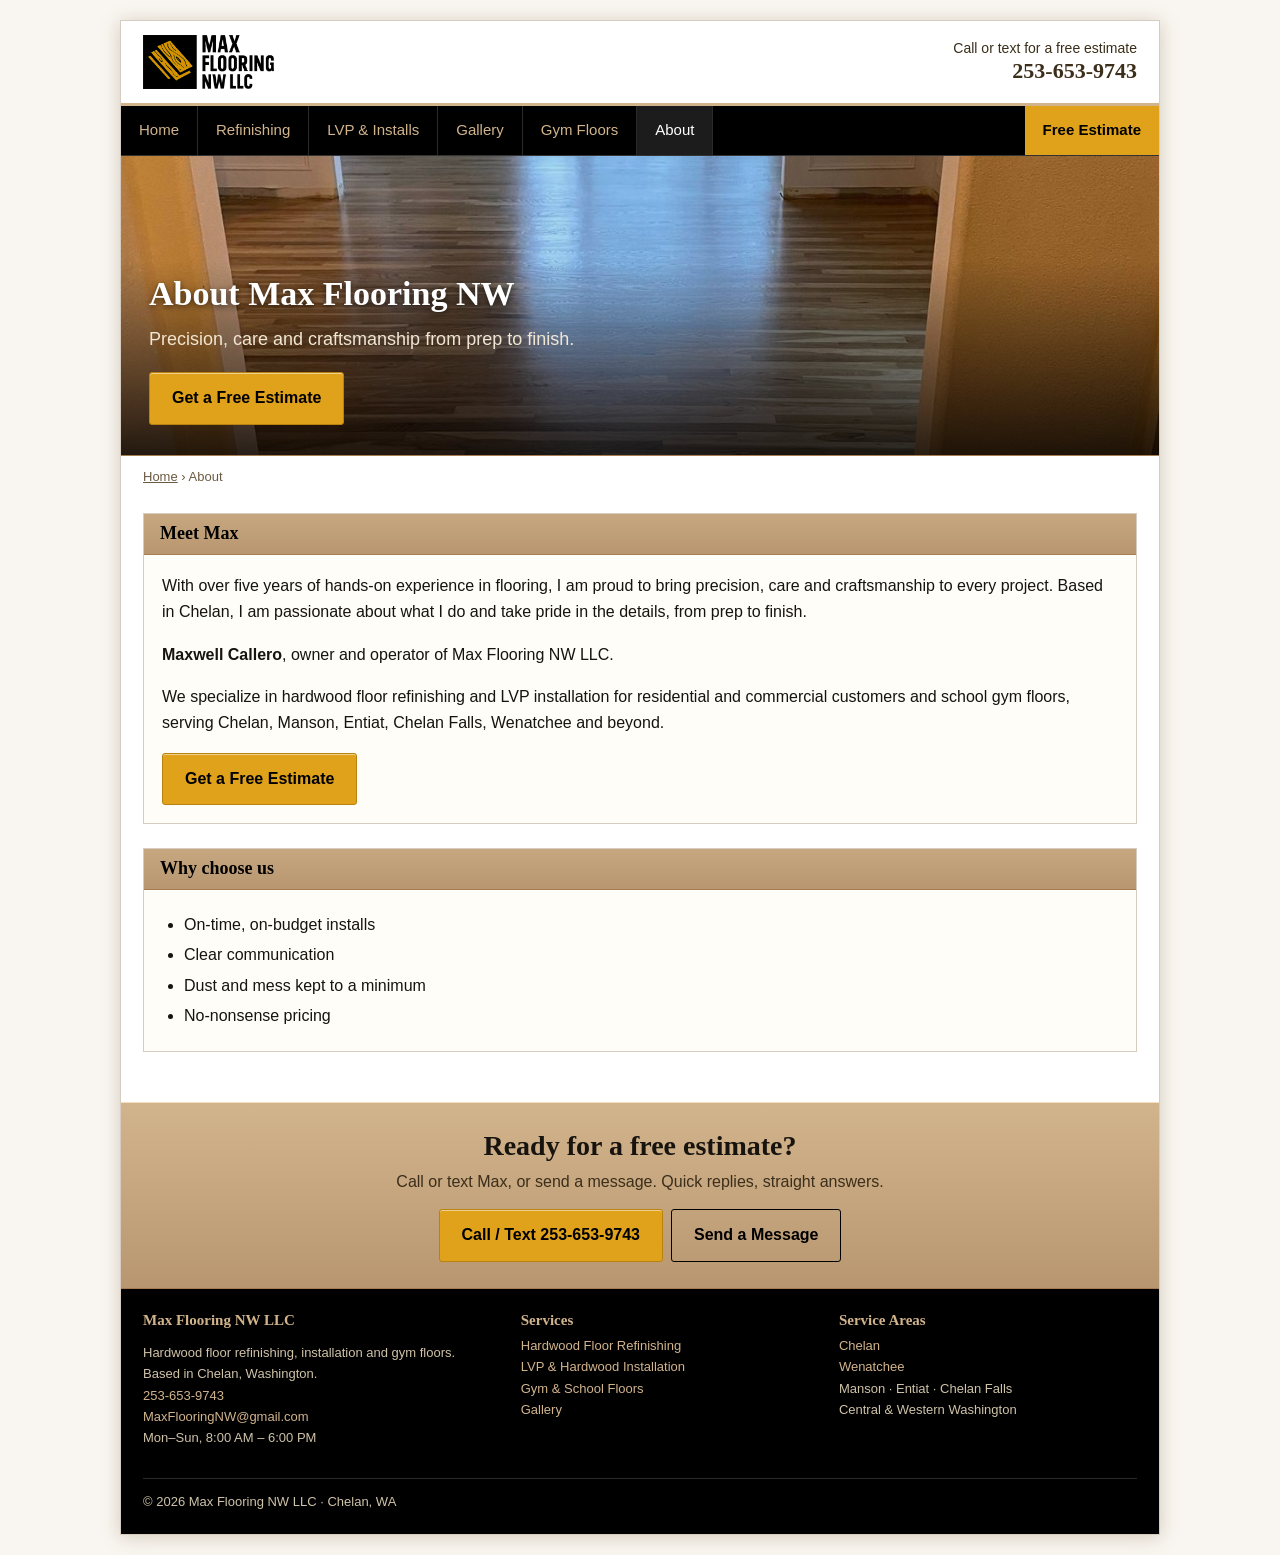
==== about/index.html @ db78c049 "Make residential work more prominent than gyms - Home: move gym feature block below Services and Rec" ====
<!DOCTYPE html>
<html lang="en">
<head>
<meta charset="UTF-8">
<meta name="viewport" content="width=device-width, initial-scale=1">
<title>About Max Flooring NW | Chelan, WA Flooring Contractor</title>
<meta name="description" content="Max Flooring NW LLC is a Chelan, WA flooring contractor specializing in hardwood floor refinishing, LVP installation and gym floors.">
<link rel="canonical" href="https://maxflooringnw.com/about/">

<link rel="icon" href="/favicon.png" type="image/png">
<link rel="apple-touch-icon" href="/apple-touch-icon.png">
<meta property="og:type" content="website">
<meta property="og:site_name" content="Max Flooring NW LLC">
<meta property="og:title" content="About Max Flooring NW | Chelan, WA Flooring Contractor">
<meta property="og:description" content="Max Flooring NW LLC is a Chelan, WA flooring contractor specializing in hardwood floor refinishing, LVP installation and gym floors.">
<meta property="og:url" content="https://maxflooringnw.com/about/">
<meta property="og:image" content="https://maxflooringnw.com/img/og-image.jpg">
<meta name="twitter:card" content="summary_large_image">
<meta name="theme-color" content="#000000">
<link rel="stylesheet" href="/styles.css">

</head>
<body>
<div class="wrap">
<div class="top"><a href="/"><img src="/img/logo.png" width="131" height="54" alt="Max Flooring NW LLC logo"></a>
<div class="call">Call or text for a free estimate<strong><a href="tel:+12536539743">253-653-9743</a></strong></div></div>
<nav class="nav" aria-label="Main"><ul><li><a href="/">Home</a></li><li><a href="/hardwood-floor-refinishing/">Refinishing</a></li><li><a href="/lvp-flooring-installation/">LVP & Installs</a></li><li><a href="/gallery/">Gallery</a></li><li><a href="/gym-floor-refinishing/">Gym Floors</a></li><li><a class=on href="/about/">About</a></li><li class="cta"><a class="cta" href="/contact/">Free Estimate</a></li></ul></nav>
<header class="hero sm" style="background-image:url(/img/oak-dining-natural-1600.jpg);background-position:center 50%"><div class="in"><h1>About Max Flooring NW</h1><p>Precision, care and craftsmanship from prep to finish.</p><a class="btn" href="/contact/">Get a Free Estimate</a></div></header>
<div class="crumbs"><a href="/">Home</a> &rsaquo; About</div>
<main>
<div class="content">
<section class="box"><div class="box-hd"><h2>Meet Max</h2></div><div class="box-bd prose"><p>With over five years of hands-on experience in flooring, I am proud to bring precision, care and craftsmanship to every project. Based in Chelan, I am passionate about what I do and take pride in the details, from prep to finish.</p>
<p><strong>Maxwell Callero</strong>, owner and operator of Max Flooring NW LLC.</p>
<p>We specialize in hardwood floor refinishing and LVP installation for residential and commercial customers and school gym floors, serving Chelan, Manson, Entiat, Chelan Falls, Wenatchee and beyond.</p>
<p><a class="btn" href="/contact/">Get a Free Estimate</a></p></div></section>
<section class="box"><div class="box-hd"><h2>Why choose us</h2></div><div class="box-bd prose"><ul><li>On-time, on-budget installs</li><li>Clear communication</li><li>Dust and mess kept to a minimum</li><li>No-nonsense pricing</li></ul></div></section>
</div>
</main>
<div class="cta-band"><h2>Ready for a free estimate?</h2>
<p>Call or text Max, or send a message. Quick replies, straight answers.</p>
<a class="btn" href="tel:+12536539743">Call / Text 253-653-9743</a><a class="btn dark" href="/contact/">Send a Message</a></div>
<div class="footer"><div class="fg">
<div><h3>Max Flooring NW LLC</h3><p>Hardwood floor refinishing, installation and gym floors.<br>Based in Chelan, Washington.<br>
<a href="tel:+12536539743">253-653-9743</a><br><a href="mailto:MaxFlooringNW@gmail.com">MaxFlooringNW@gmail.com</a><br>Mon&ndash;Sun, 8:00 AM &ndash; 6:00 PM</p></div>
<div><h3>Services</h3><ul><li><a href="/hardwood-floor-refinishing/">Hardwood Floor Refinishing</a></li>
<li><a href="/lvp-flooring-installation/">LVP &amp; Hardwood Installation</a></li><li><a href="/gym-floor-refinishing/">Gym &amp; School Floors</a></li>
<li><a href="/gallery/">Gallery</a></li></ul></div>
<div><h3>Service Areas</h3><ul><li><a href="/floor-refinishing-chelan/">Chelan</a></li><li><a href="/hardwood-floors-wenatchee/">Wenatchee</a></li>
<li>Manson &middot; Entiat &middot; Chelan Falls</li><li>Central &amp; Western Washington</li></ul></div></div>
<div class="copy">&copy; 2026 Max Flooring NW LLC &middot; Chelan, WA</div></div>
</div>
<div class="callbar"><a href="tel:+12536539743">Call</a><a href="sms:+12536539743">Text</a></div>
</body>
</html>
---- styles.css ----
/* Max Flooring NW LLC — locked style (Style A: classic, modernized) */
:root{--tan:#d2b48c;--tan-d:#b89770;--tan-dd:#a67c52;--cream:#f9f6f1;--ink:#17130e;--brown:#3b2e1a;--gold:#e0a21b;--line:#d6ccc2}
*{box-sizing:border-box}
html{scroll-behavior:smooth}
body{margin:0;background:var(--cream);color:var(--ink);font:16px/1.65 "Segoe UI",Arial,Helvetica,sans-serif}
a{color:var(--tan-dd)}
img{max-width:100%;height:auto}
h1,h2,h3{font-family:Georgia,"Times New Roman",serif;line-height:1.2;margin:0}
.wrap{max-width:1040px;margin:20px auto;background:#fff;border:1px solid var(--line);box-shadow:0 2px 18px rgba(120,90,50,.28)}

/* header */
.top{display:flex;justify-content:space-between;align-items:center;gap:16px;padding:14px 22px;background:#fff;border-bottom:3px solid var(--tan)}
.top img{height:54px;width:auto;display:block}
.top .call{text-align:right;font-size:14px;color:var(--brown);line-height:1.3}
.top .call strong{display:block;font-size:22px;font-family:Georgia,serif}
.top .call a{text-decoration:none;color:inherit}
.nav{background:#000;border-bottom:1px solid #333}
.nav ul{margin:0;padding:0;list-style:none;display:flex;flex-wrap:wrap}
.nav a{display:block;padding:12px 18px;color:var(--tan);text-decoration:none;font-size:15px;border-right:1px solid #2a2a2a}
.nav a:hover,.nav a.on{background:#1c1c1c;color:#fff}
.nav li.cta{margin-left:auto}
.nav a.cta{background:var(--gold);color:#000;font-weight:bold;border:0}
.nav a.cta:hover{background:#f1b52e;color:#000}

/* hero */
.hero{position:relative;min-height:420px;display:flex;align-items:flex-end;background-color:#2a1b0e;background-size:cover;background-position:center 62%;border-bottom:1px solid var(--tan-dd)}
.hero.sm{min-height:300px}
.hero:before{content:"";position:absolute;inset:0;background:linear-gradient(to top,rgba(0,0,0,.78),rgba(0,0,0,.05) 65%)}
.hero .in{position:relative;padding:28px 28px 30px;color:#fff;max-width:760px}
.hero h1{font-size:40px;text-shadow:0 2px 6px rgba(0,0,0,.6)}
.hero.sm h1{font-size:34px}
.hero p{margin:10px 0 18px;font-size:18px;color:#f1e6d3}
.btn{display:inline-block;padding:12px 22px;background:var(--gold);color:#000;font-weight:bold;text-decoration:none;border:1px solid #b9810d;border-radius:3px;box-shadow:inset 0 1px 0 rgba(255,255,255,.5);cursor:pointer;font-size:16px;font-family:inherit}
.btn:hover{background:#f1b52e}
.btn.ghost{background:transparent;color:#fff;border-color:#fff;box-shadow:none;margin-left:8px}
.btn.ghost:hover{background:rgba(255,255,255,.15)}
.btn.dark{background:transparent;color:#000;border-color:#000;box-shadow:none;margin-left:8px}
.btn.dark:hover{background:rgba(0,0,0,.08)}

/* trust strip */
.strip{display:flex;flex-wrap:wrap;background:linear-gradient(#d2b48c,#b89770);border-bottom:1px solid var(--tan-dd);color:#000;font-weight:bold;font-size:14px}
.strip div{flex:1 1 180px;padding:12px 16px;text-align:center;border-right:1px solid rgba(0,0,0,.15)}
.strip div:last-child{border-right:0}

.crumbs{font-size:13px;color:#6b5a43;padding:10px 22px 0}
.crumbs a{color:#6b5a43}
.content{padding:26px 22px}
.box{border:1px solid var(--line);background:#fffdf8;margin-bottom:24px}
.box-hd{background:linear-gradient(#c7a77f,#b89770);border-bottom:1px solid var(--tan-dd);padding:9px 16px;font-family:Georgia,serif;font-weight:bold;font-size:18px;color:#000}
.box-hd h2{font-size:18px}
.box-bd{padding:18px}
.box-bd>:first-child{margin-top:0}.box-bd>:last-child{margin-bottom:0}
.prose h3{font-size:19px;color:var(--brown);margin:20px 0 6px}
.prose ul,.prose ol{padding-left:22px}
.prose li{margin:4px 0}

.cols{display:grid;grid-template-columns:1fr 1fr;gap:20px}
.cards{display:grid;grid-template-columns:repeat(3,1fr);gap:16px}
.card{border:1px solid var(--line);background:#fff;display:flex;flex-direction:column;text-decoration:none;color:inherit}
.card .ph{aspect-ratio:4/3;border-bottom:3px solid var(--tan);overflow:hidden}
.card .ph img{width:100%;height:100%;object-fit:cover;display:block}
.card .tx{padding:14px}
.card h3{font-size:19px;margin-bottom:6px;color:var(--brown)}
.card p{margin:0;font-size:14.5px}
a.card:hover{border-color:var(--tan-dd);box-shadow:0 2px 8px rgba(0,0,0,.15)}

.gym{display:grid;grid-template-columns:1.1fr 1fr;border:1px solid #000;background:#000;color:#eadfca;margin-bottom:24px}
.gym .ph{min-height:300px;position:relative}
.gym .ph img{position:absolute;inset:0;width:100%;height:100%;object-fit:cover;object-position:center 70%}
.gym .ph span{position:absolute;left:8px;bottom:8px;background:rgba(0,0,0,.7);color:#e9d9b8;font-size:11px;padding:3px 7px}
.gym .tx{padding:24px}
.gym h2{color:#fff;font-size:28px;margin-bottom:8px}
.gym .tag{color:var(--gold);font-size:12px;letter-spacing:2px;text-transform:uppercase;font-weight:bold}
.gym ul{margin:12px 0 18px;padding-left:20px}

.gallery{display:grid;grid-template-columns:repeat(3,1fr);gap:10px}
.gallery figure{margin:0}
.gallery img{width:100%;aspect-ratio:1/1;object-fit:cover;display:block;border:1px solid var(--tan);box-shadow:0 2px 6px rgba(0,0,0,.15)}
.gallery figcaption{font-size:13px;color:#6b5a43;margin-top:4px}

.areas{display:flex;flex-wrap:wrap;gap:8px}
.areas a{padding:6px 12px;border:1px solid var(--tan);background:#fff;text-decoration:none;color:var(--brown);font-size:14px}
.areas a:hover{background:var(--tan)}

.steps{counter-reset:s;list-style:none;padding:0!important}
.steps li{counter-increment:s;position:relative;padding:4px 0 12px 46px;margin:0}
.steps li:before{content:counter(s);position:absolute;left:0;top:2px;width:32px;height:32px;border-radius:50%;background:var(--gold);color:#000;font-weight:bold;text-align:center;line-height:32px;font-family:Georgia,serif}
.steps strong{display:block}

details{border:1px solid var(--line);background:#fff;margin:8px 0}
summary{cursor:pointer;padding:11px 14px;font-weight:bold;color:var(--brown)}
details p{margin:0;padding:0 14px 14px}

.facts{width:100%;border-collapse:collapse;font-size:15px}
.facts th,.facts td{text-align:left;padding:8px 10px;border-bottom:1px solid var(--line);vertical-align:top}
.facts th{width:36%;color:var(--brown)}

form label{display:block;font-weight:bold;margin:12px 0 4px;color:var(--brown)}
form input,form select,form textarea{width:100%;padding:10px;border:1px solid #bfae94;border-radius:3px;font:inherit;background:#fff}
form textarea{min-height:130px}
form .btn{margin-top:16px}
.hp{position:absolute;left:-9999px}

.cta-band{background:linear-gradient(#d2b48c,#b89770);border-top:1px solid #f5e1c2;border-bottom:1px solid var(--tan-dd);padding:26px 22px;text-align:center}
.cta-band h2{font-size:28px;margin-bottom:6px}
.cta-band p{margin:0 0 14px;color:var(--brown)}
.footer{background:#000;color:#cfc3a8;font-size:13px;padding:22px}
.footer .fg{display:grid;grid-template-columns:1.2fr 1fr 1fr;gap:20px}
.footer h3{color:var(--tan);font-size:15px;margin-bottom:6px}
.footer ul{list-style:none;margin:0;padding:0}
.footer a{color:var(--tan);text-decoration:none}
.footer a:hover{text-decoration:underline}
.footer .copy{margin-top:16px;border-top:1px solid #2a2a2a;padding-top:12px}
.callbar{display:none}

@media (max-width:760px){
  .wrap{margin:0;border:0}
  .top{flex-direction:column;align-items:flex-start}.top .call{text-align:left}
  .nav li.cta{margin-left:0}
  .nav a{padding:10px 12px;font-size:14px}
  .hero{min-height:360px}.hero h1{font-size:30px}.hero.sm h1{font-size:27px}
  .cards,.cols{grid-template-columns:1fr}
  .gym{grid-template-columns:1fr}
  .gallery{grid-template-columns:repeat(2,1fr)}
  .btn.ghost,.btn.dark{margin:10px 0 0}
  .footer .fg{grid-template-columns:1fr}
  .callbar{display:flex;position:sticky;bottom:0;z-index:5}
  .callbar a{flex:1;text-align:center;padding:14px;background:#000;color:var(--gold);font-weight:bold;text-decoration:none;border-top:2px solid var(--gold)}
  .callbar a+a{background:var(--gold);color:#000}
}
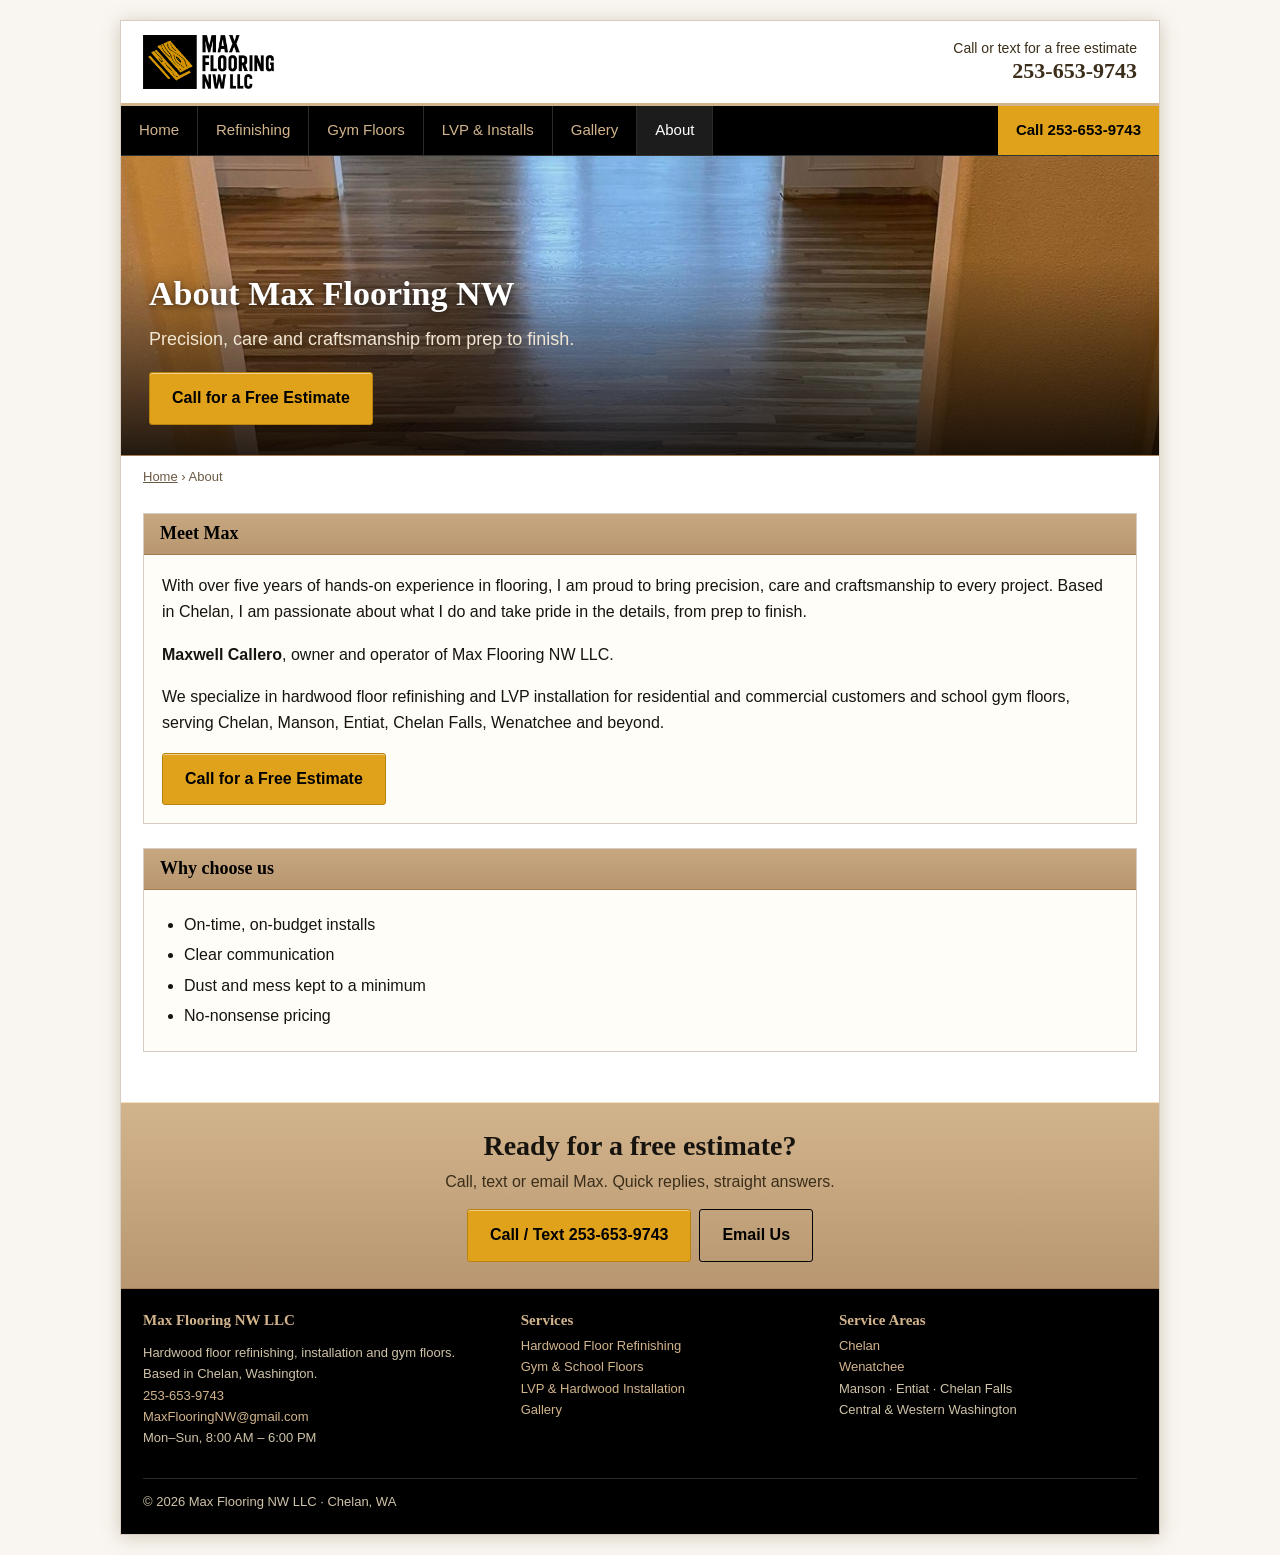
==== commit 94cfc003: "Replace contact form with call, text and email links - Nav button now calls 253-653-9743; estimate b" ====
--- a/about/index.html
+++ b/about/index.html
@@ -24,26 +24,26 @@
 <div class="wrap">
 <div class="top"><a href="/"><img src="/img/logo.png" width="131" height="54" alt="Max Flooring NW LLC logo"></a>
 <div class="call">Call or text for a free estimate<strong><a href="tel:+12536539743">253-653-9743</a></strong></div></div>
-<nav class="nav" aria-label="Main"><ul><li><a href="/">Home</a></li><li><a href="/hardwood-floor-refinishing/">Refinishing</a></li><li><a href="/lvp-flooring-installation/">LVP & Installs</a></li><li><a href="/gallery/">Gallery</a></li><li><a href="/gym-floor-refinishing/">Gym Floors</a></li><li><a class=on href="/about/">About</a></li><li class="cta"><a class="cta" href="/contact/">Free Estimate</a></li></ul></nav>
-<header class="hero sm" style="background-image:url(/img/oak-dining-natural-1600.jpg);background-position:center 50%"><div class="in"><h1>About Max Flooring NW</h1><p>Precision, care and craftsmanship from prep to finish.</p><a class="btn" href="/contact/">Get a Free Estimate</a></div></header>
+<nav class="nav" aria-label="Main"><ul><li><a href="/">Home</a></li><li><a href="/hardwood-floor-refinishing/">Refinishing</a></li><li><a href="/gym-floor-refinishing/">Gym Floors</a></li><li><a href="/lvp-flooring-installation/">LVP & Installs</a></li><li><a href="/gallery/">Gallery</a></li><li><a class=on href="/about/">About</a></li><li class="cta"><a class="cta" href="tel:+12536539743">Call 253-653-9743</a></li></ul></nav>
+<header class="hero sm" style="background-image:url(/img/oak-dining-natural-1600.jpg);background-position:center 50%"><div class="in"><h1>About Max Flooring NW</h1><p>Precision, care and craftsmanship from prep to finish.</p><a class="btn" href="tel:+12536539743">Call for a Free Estimate</a></div></header>
 <div class="crumbs"><a href="/">Home</a> &rsaquo; About</div>
 <main>
 <div class="content">
 <section class="box"><div class="box-hd"><h2>Meet Max</h2></div><div class="box-bd prose"><p>With over five years of hands-on experience in flooring, I am proud to bring precision, care and craftsmanship to every project. Based in Chelan, I am passionate about what I do and take pride in the details, from prep to finish.</p>
 <p><strong>Maxwell Callero</strong>, owner and operator of Max Flooring NW LLC.</p>
 <p>We specialize in hardwood floor refinishing and LVP installation for residential and commercial customers and school gym floors, serving Chelan, Manson, Entiat, Chelan Falls, Wenatchee and beyond.</p>
-<p><a class="btn" href="/contact/">Get a Free Estimate</a></p></div></section>
+<p><a class="btn" href="tel:+12536539743">Call for a Free Estimate</a></p></div></section>
 <section class="box"><div class="box-hd"><h2>Why choose us</h2></div><div class="box-bd prose"><ul><li>On-time, on-budget installs</li><li>Clear communication</li><li>Dust and mess kept to a minimum</li><li>No-nonsense pricing</li></ul></div></section>
 </div>
 </main>
 <div class="cta-band"><h2>Ready for a free estimate?</h2>
-<p>Call or text Max, or send a message. Quick replies, straight answers.</p>
-<a class="btn" href="tel:+12536539743">Call / Text 253-653-9743</a><a class="btn dark" href="/contact/">Send a Message</a></div>
+<p>Call, text or email Max. Quick replies, straight answers.</p>
+<a class="btn" href="tel:+12536539743">Call / Text 253-653-9743</a><a class="btn dark" href="mailto:MaxFlooringNW@gmail.com">Email Us</a></div>
 <div class="footer"><div class="fg">
 <div><h3>Max Flooring NW LLC</h3><p>Hardwood floor refinishing, installation and gym floors.<br>Based in Chelan, Washington.<br>
 <a href="tel:+12536539743">253-653-9743</a><br><a href="mailto:MaxFlooringNW@gmail.com">MaxFlooringNW@gmail.com</a><br>Mon&ndash;Sun, 8:00 AM &ndash; 6:00 PM</p></div>
 <div><h3>Services</h3><ul><li><a href="/hardwood-floor-refinishing/">Hardwood Floor Refinishing</a></li>
-<li><a href="/lvp-flooring-installation/">LVP &amp; Hardwood Installation</a></li><li><a href="/gym-floor-refinishing/">Gym &amp; School Floors</a></li>
+<li><a href="/gym-floor-refinishing/">Gym &amp; School Floors</a></li><li><a href="/lvp-flooring-installation/">LVP &amp; Hardwood Installation</a></li>
 <li><a href="/gallery/">Gallery</a></li></ul></div>
 <div><h3>Service Areas</h3><ul><li><a href="/floor-refinishing-chelan/">Chelan</a></li><li><a href="/hardwood-floors-wenatchee/">Wenatchee</a></li>
 <li>Manson &middot; Entiat &middot; Chelan Falls</li><li>Central &amp; Western Washington</li></ul></div></div>
--- a/styles.css
+++ b/styles.css
@@ -79,7 +79,7 @@
 .gallery figcaption{font-size:13px;color:#6b5a43;margin-top:4px}
 
 .areas{display:flex;flex-wrap:wrap;gap:8px}
-.areas a{padding:6px 12px;border:1px solid var(--tan);background:#fff;text-decoration:none;color:var(--brown);font-size:14px}
+.areas a,.areas span{padding:6px 12px;border:1px solid var(--tan);background:#fff;text-decoration:none;color:var(--brown);font-size:14px}
 .areas a:hover{background:var(--tan)}
 
 .steps{counter-reset:s;list-style:none;padding:0!important}
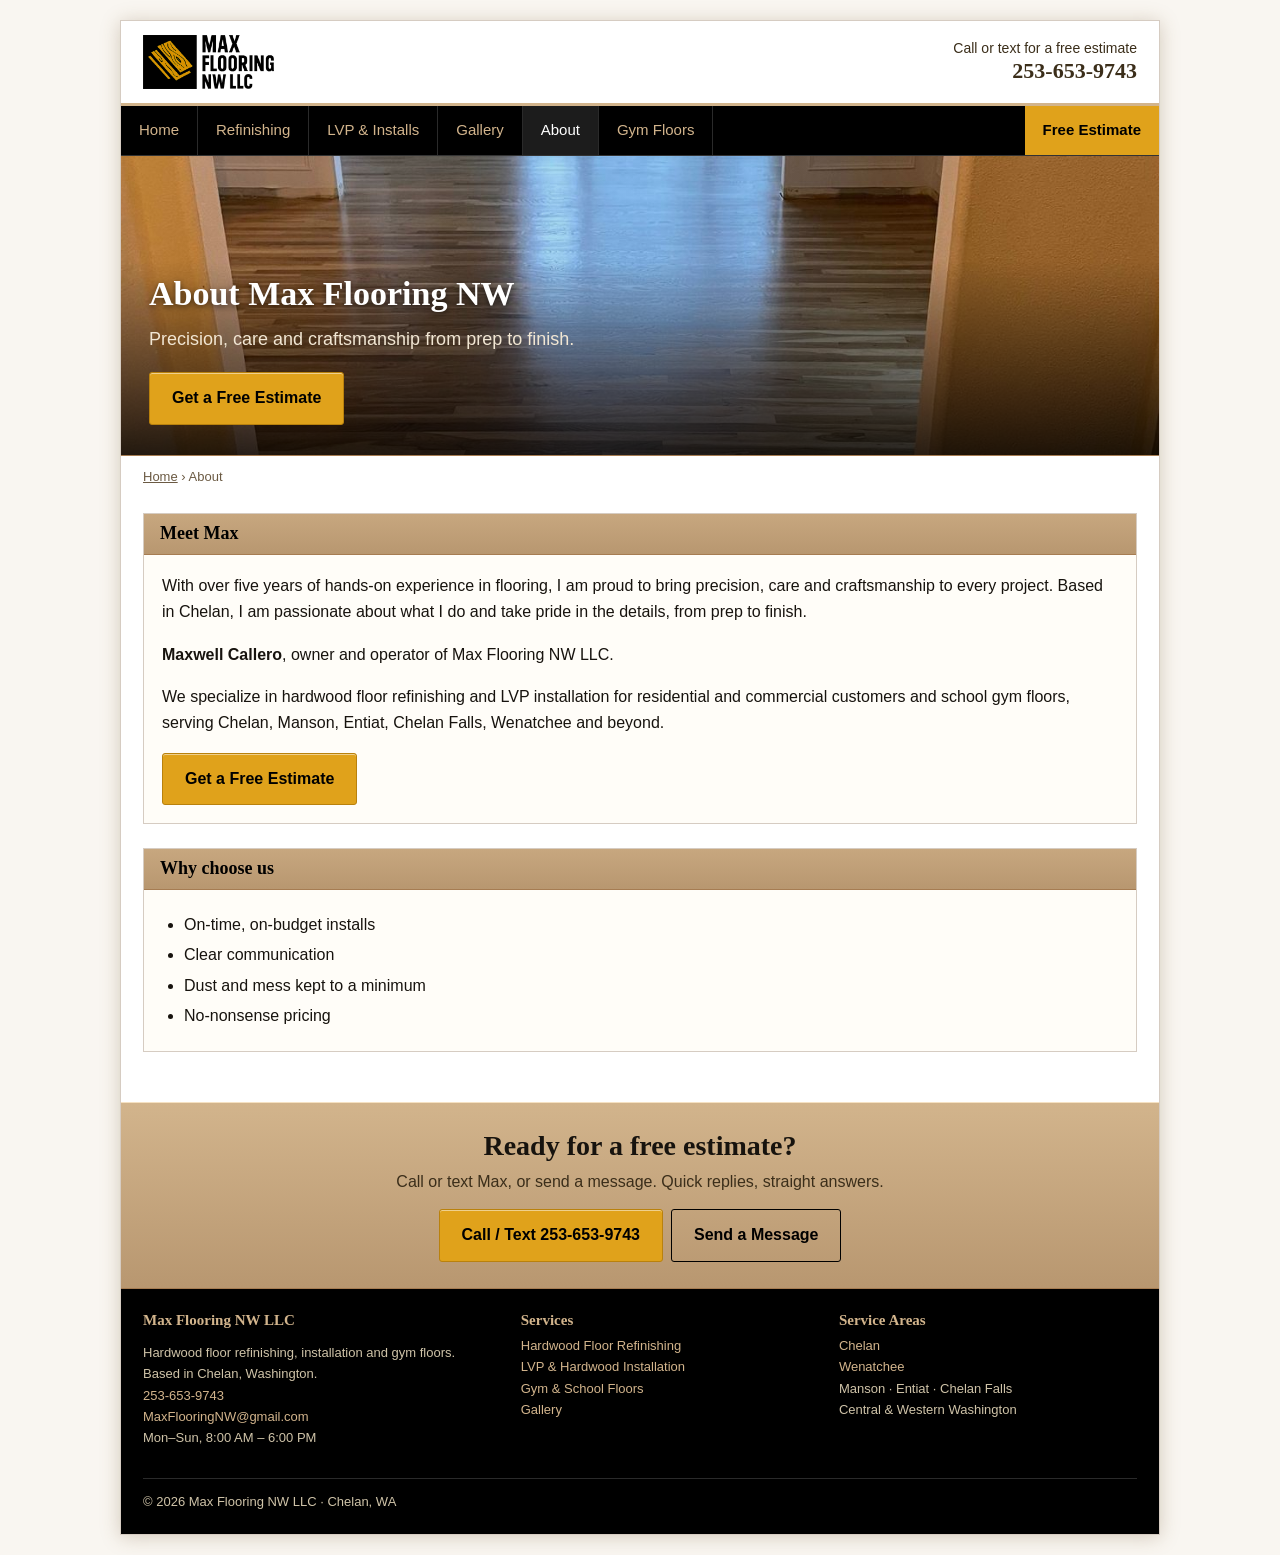
==== commit 86985fd7: "Use real gym floor photo; Gym Floors last in nav - New img/gym-floor-900.jpg replaces the stand-in p" ====
--- a/about/index.html
+++ b/about/index.html
@@ -24,26 +24,26 @@
 <div class="wrap">
 <div class="top"><a href="/"><img src="/img/logo.png" width="131" height="54" alt="Max Flooring NW LLC logo"></a>
 <div class="call">Call or text for a free estimate<strong><a href="tel:+12536539743">253-653-9743</a></strong></div></div>
-<nav class="nav" aria-label="Main"><ul><li><a href="/">Home</a></li><li><a href="/hardwood-floor-refinishing/">Refinishing</a></li><li><a href="/gym-floor-refinishing/">Gym Floors</a></li><li><a href="/lvp-flooring-installation/">LVP & Installs</a></li><li><a href="/gallery/">Gallery</a></li><li><a class=on href="/about/">About</a></li><li class="cta"><a class="cta" href="tel:+12536539743">Call 253-653-9743</a></li></ul></nav>
-<header class="hero sm" style="background-image:url(/img/oak-dining-natural-1600.jpg);background-position:center 50%"><div class="in"><h1>About Max Flooring NW</h1><p>Precision, care and craftsmanship from prep to finish.</p><a class="btn" href="tel:+12536539743">Call for a Free Estimate</a></div></header>
+<nav class="nav" aria-label="Main"><ul><li><a href="/">Home</a></li><li><a href="/hardwood-floor-refinishing/">Refinishing</a></li><li><a href="/lvp-flooring-installation/">LVP & Installs</a></li><li><a href="/gallery/">Gallery</a></li><li><a class=on href="/about/">About</a></li><li><a href="/gym-floor-refinishing/">Gym Floors</a></li><li class="cta"><a class="cta" href="/contact/">Free Estimate</a></li></ul></nav>
+<header class="hero sm" style="background-image:url(/img/oak-dining-natural-1600.jpg);background-position:center 50%"><div class="in"><h1>About Max Flooring NW</h1><p>Precision, care and craftsmanship from prep to finish.</p><a class="btn" href="/contact/">Get a Free Estimate</a></div></header>
 <div class="crumbs"><a href="/">Home</a> &rsaquo; About</div>
 <main>
 <div class="content">
 <section class="box"><div class="box-hd"><h2>Meet Max</h2></div><div class="box-bd prose"><p>With over five years of hands-on experience in flooring, I am proud to bring precision, care and craftsmanship to every project. Based in Chelan, I am passionate about what I do and take pride in the details, from prep to finish.</p>
 <p><strong>Maxwell Callero</strong>, owner and operator of Max Flooring NW LLC.</p>
 <p>We specialize in hardwood floor refinishing and LVP installation for residential and commercial customers and school gym floors, serving Chelan, Manson, Entiat, Chelan Falls, Wenatchee and beyond.</p>
-<p><a class="btn" href="tel:+12536539743">Call for a Free Estimate</a></p></div></section>
+<p><a class="btn" href="/contact/">Get a Free Estimate</a></p></div></section>
 <section class="box"><div class="box-hd"><h2>Why choose us</h2></div><div class="box-bd prose"><ul><li>On-time, on-budget installs</li><li>Clear communication</li><li>Dust and mess kept to a minimum</li><li>No-nonsense pricing</li></ul></div></section>
 </div>
 </main>
 <div class="cta-band"><h2>Ready for a free estimate?</h2>
-<p>Call, text or email Max. Quick replies, straight answers.</p>
-<a class="btn" href="tel:+12536539743">Call / Text 253-653-9743</a><a class="btn dark" href="mailto:MaxFlooringNW@gmail.com">Email Us</a></div>
+<p>Call or text Max, or send a message. Quick replies, straight answers.</p>
+<a class="btn" href="tel:+12536539743">Call / Text 253-653-9743</a><a class="btn dark" href="/contact/">Send a Message</a></div>
 <div class="footer"><div class="fg">
 <div><h3>Max Flooring NW LLC</h3><p>Hardwood floor refinishing, installation and gym floors.<br>Based in Chelan, Washington.<br>
 <a href="tel:+12536539743">253-653-9743</a><br><a href="mailto:MaxFlooringNW@gmail.com">MaxFlooringNW@gmail.com</a><br>Mon&ndash;Sun, 8:00 AM &ndash; 6:00 PM</p></div>
 <div><h3>Services</h3><ul><li><a href="/hardwood-floor-refinishing/">Hardwood Floor Refinishing</a></li>
-<li><a href="/gym-floor-refinishing/">Gym &amp; School Floors</a></li><li><a href="/lvp-flooring-installation/">LVP &amp; Hardwood Installation</a></li>
+<li><a href="/lvp-flooring-installation/">LVP &amp; Hardwood Installation</a></li><li><a href="/gym-floor-refinishing/">Gym &amp; School Floors</a></li>
 <li><a href="/gallery/">Gallery</a></li></ul></div>
 <div><h3>Service Areas</h3><ul><li><a href="/floor-refinishing-chelan/">Chelan</a></li><li><a href="/hardwood-floors-wenatchee/">Wenatchee</a></li>
 <li>Manson &middot; Entiat &middot; Chelan Falls</li><li>Central &amp; Western Washington</li></ul></div></div>
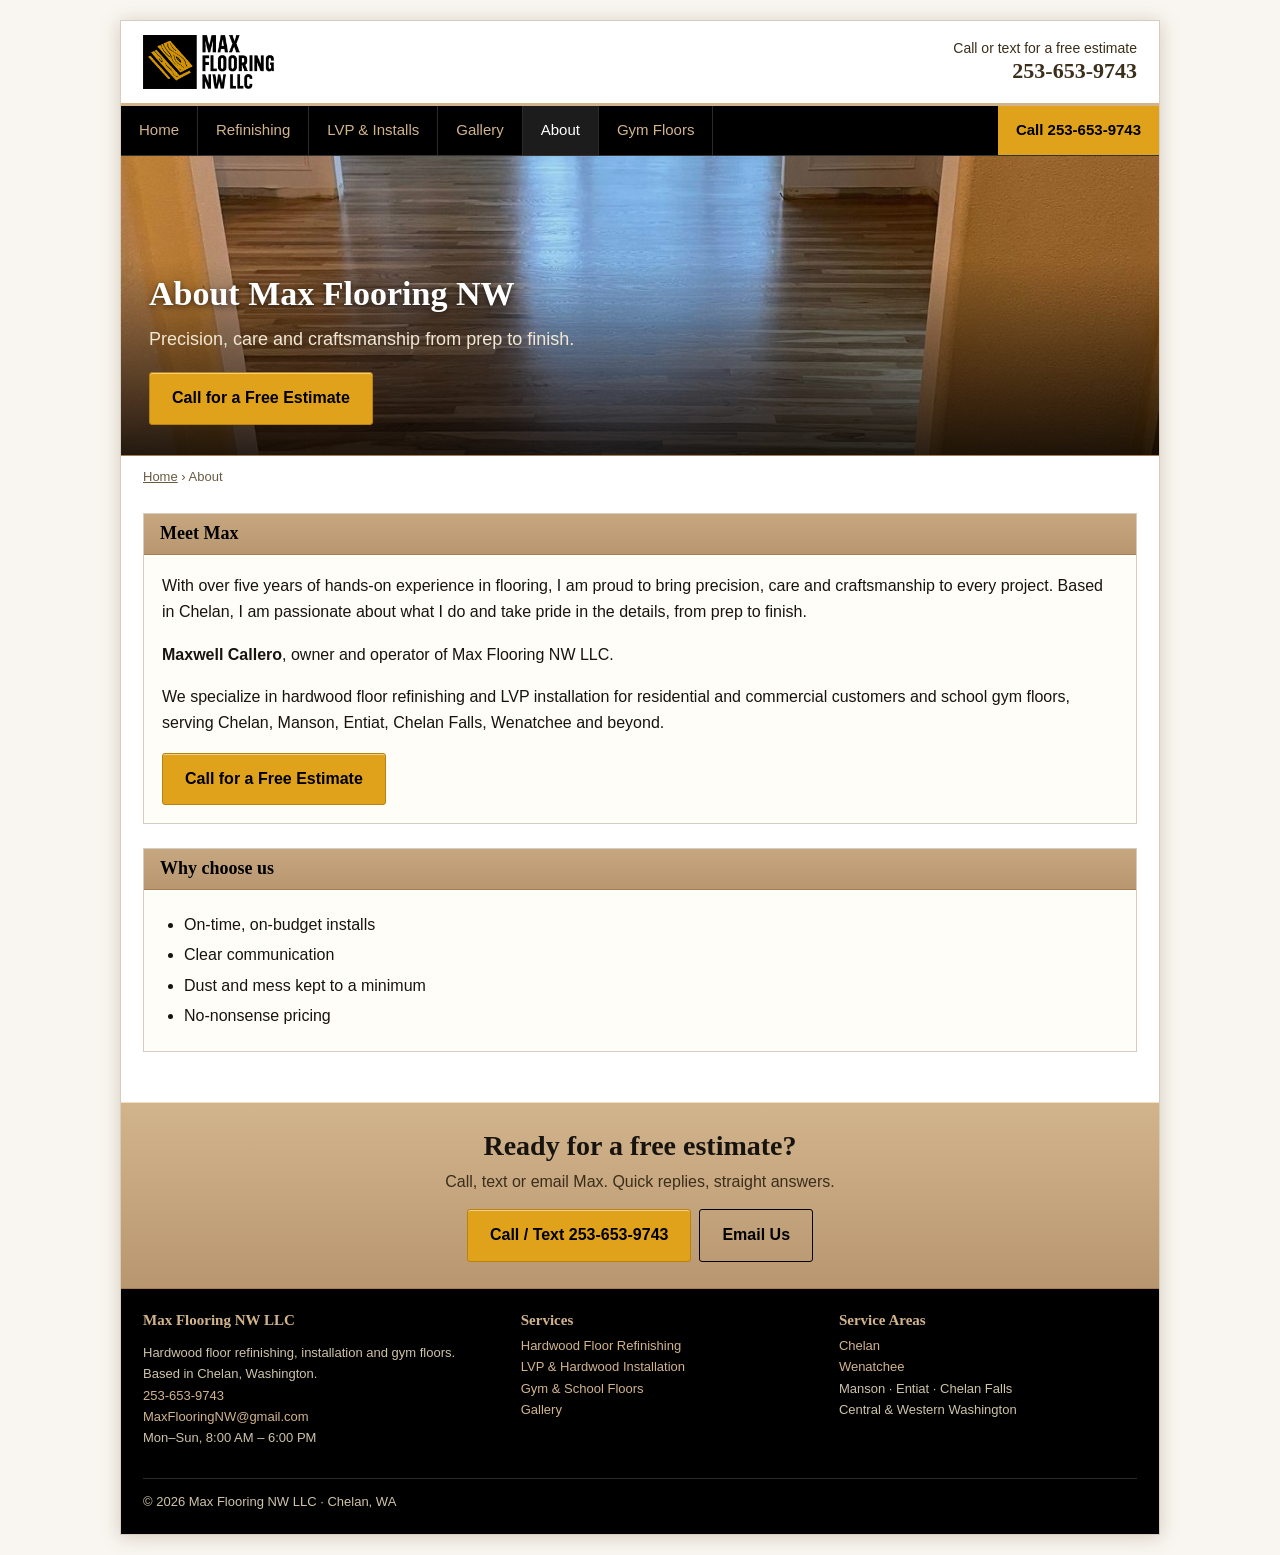
==== commit fc414947: "Replace contact form with call, text and email links - Nav button calls 253-653-9743; estimate butto" ====
--- a/about/index.html
+++ b/about/index.html
@@ -17,28 +17,28 @@
 <meta property="og:image" content="https://maxflooringnw.com/img/og-image.jpg">
 <meta name="twitter:card" content="summary_large_image">
 <meta name="theme-color" content="#000000">
-<link rel="stylesheet" href="/styles.css">
+<link rel="stylesheet" href="/styles.css?v=3">
 
 </head>
 <body>
 <div class="wrap">
 <div class="top"><a href="/"><img src="/img/logo.png" width="131" height="54" alt="Max Flooring NW LLC logo"></a>
 <div class="call">Call or text for a free estimate<strong><a href="tel:+12536539743">253-653-9743</a></strong></div></div>
-<nav class="nav" aria-label="Main"><ul><li><a href="/">Home</a></li><li><a href="/hardwood-floor-refinishing/">Refinishing</a></li><li><a href="/lvp-flooring-installation/">LVP & Installs</a></li><li><a href="/gallery/">Gallery</a></li><li><a class=on href="/about/">About</a></li><li><a href="/gym-floor-refinishing/">Gym Floors</a></li><li class="cta"><a class="cta" href="/contact/">Free Estimate</a></li></ul></nav>
-<header class="hero sm" style="background-image:url(/img/oak-dining-natural-1600.jpg);background-position:center 50%"><div class="in"><h1>About Max Flooring NW</h1><p>Precision, care and craftsmanship from prep to finish.</p><a class="btn" href="/contact/">Get a Free Estimate</a></div></header>
+<nav class="nav" aria-label="Main"><ul><li><a href="/">Home</a></li><li><a href="/hardwood-floor-refinishing/">Refinishing</a></li><li><a href="/lvp-flooring-installation/">LVP & Installs</a></li><li><a href="/gallery/">Gallery</a></li><li><a class=on href="/about/">About</a></li><li><a href="/gym-floor-refinishing/">Gym Floors</a></li><li class="cta"><a class="cta" href="tel:+12536539743">Call 253-653-9743</a></li></ul></nav>
+<header class="hero sm" style="background-image:url(/img/oak-dining-natural-1600.jpg);background-position:center 50%"><div class="in"><h1>About Max Flooring NW</h1><p>Precision, care and craftsmanship from prep to finish.</p><a class="btn" href="tel:+12536539743">Call for a Free Estimate</a></div></header>
 <div class="crumbs"><a href="/">Home</a> &rsaquo; About</div>
 <main>
 <div class="content">
 <section class="box"><div class="box-hd"><h2>Meet Max</h2></div><div class="box-bd prose"><p>With over five years of hands-on experience in flooring, I am proud to bring precision, care and craftsmanship to every project. Based in Chelan, I am passionate about what I do and take pride in the details, from prep to finish.</p>
 <p><strong>Maxwell Callero</strong>, owner and operator of Max Flooring NW LLC.</p>
 <p>We specialize in hardwood floor refinishing and LVP installation for residential and commercial customers and school gym floors, serving Chelan, Manson, Entiat, Chelan Falls, Wenatchee and beyond.</p>
-<p><a class="btn" href="/contact/">Get a Free Estimate</a></p></div></section>
+<p><a class="btn" href="tel:+12536539743">Call for a Free Estimate</a></p></div></section>
 <section class="box"><div class="box-hd"><h2>Why choose us</h2></div><div class="box-bd prose"><ul><li>On-time, on-budget installs</li><li>Clear communication</li><li>Dust and mess kept to a minimum</li><li>No-nonsense pricing</li></ul></div></section>
 </div>
 </main>
 <div class="cta-band"><h2>Ready for a free estimate?</h2>
-<p>Call or text Max, or send a message. Quick replies, straight answers.</p>
-<a class="btn" href="tel:+12536539743">Call / Text 253-653-9743</a><a class="btn dark" href="/contact/">Send a Message</a></div>
+<p>Call, text or email Max. Quick replies, straight answers.</p>
+<a class="btn" href="tel:+12536539743">Call / Text 253-653-9743</a><a class="btn dark" href="mailto:MaxFlooringNW@gmail.com">Email Us</a></div>
 <div class="footer"><div class="fg">
 <div><h3>Max Flooring NW LLC</h3><p>Hardwood floor refinishing, installation and gym floors.<br>Based in Chelan, Washington.<br>
 <a href="tel:+12536539743">253-653-9743</a><br><a href="mailto:MaxFlooringNW@gmail.com">MaxFlooringNW@gmail.com</a><br>Mon&ndash;Sun, 8:00 AM &ndash; 6:00 PM</p></div>
--- a/styles.css
+++ b/styles.css
@@ -25,6 +25,7 @@
 /* hero */
 .hero{position:relative;min-height:420px;display:flex;align-items:flex-end;background-color:#2a1b0e;background-size:cover;background-position:center 62%;border-bottom:1px solid var(--tan-dd)}
 .hero.sm{min-height:300px}
+.hero.gymhero{background-size:max(1150px,100%) auto;background-position:center bottom}
 .hero:before{content:"";position:absolute;inset:0;background:linear-gradient(to top,rgba(0,0,0,.78),rgba(0,0,0,.05) 65%)}
 .hero .in{position:relative;padding:28px 28px 30px;color:#fff;max-width:760px}
 .hero h1{font-size:40px;text-shadow:0 2px 6px rgba(0,0,0,.6)}
@@ -114,6 +115,7 @@
 .callbar{display:none}
 
 @media (max-width:760px){
+  .hero.gymhero{background-size:max(1400px,100%) auto}
   .wrap{margin:0;border:0}
   .top{flex-direction:column;align-items:flex-start}.top .call{text-align:left}
   .nav li.cta{margin-left:0}
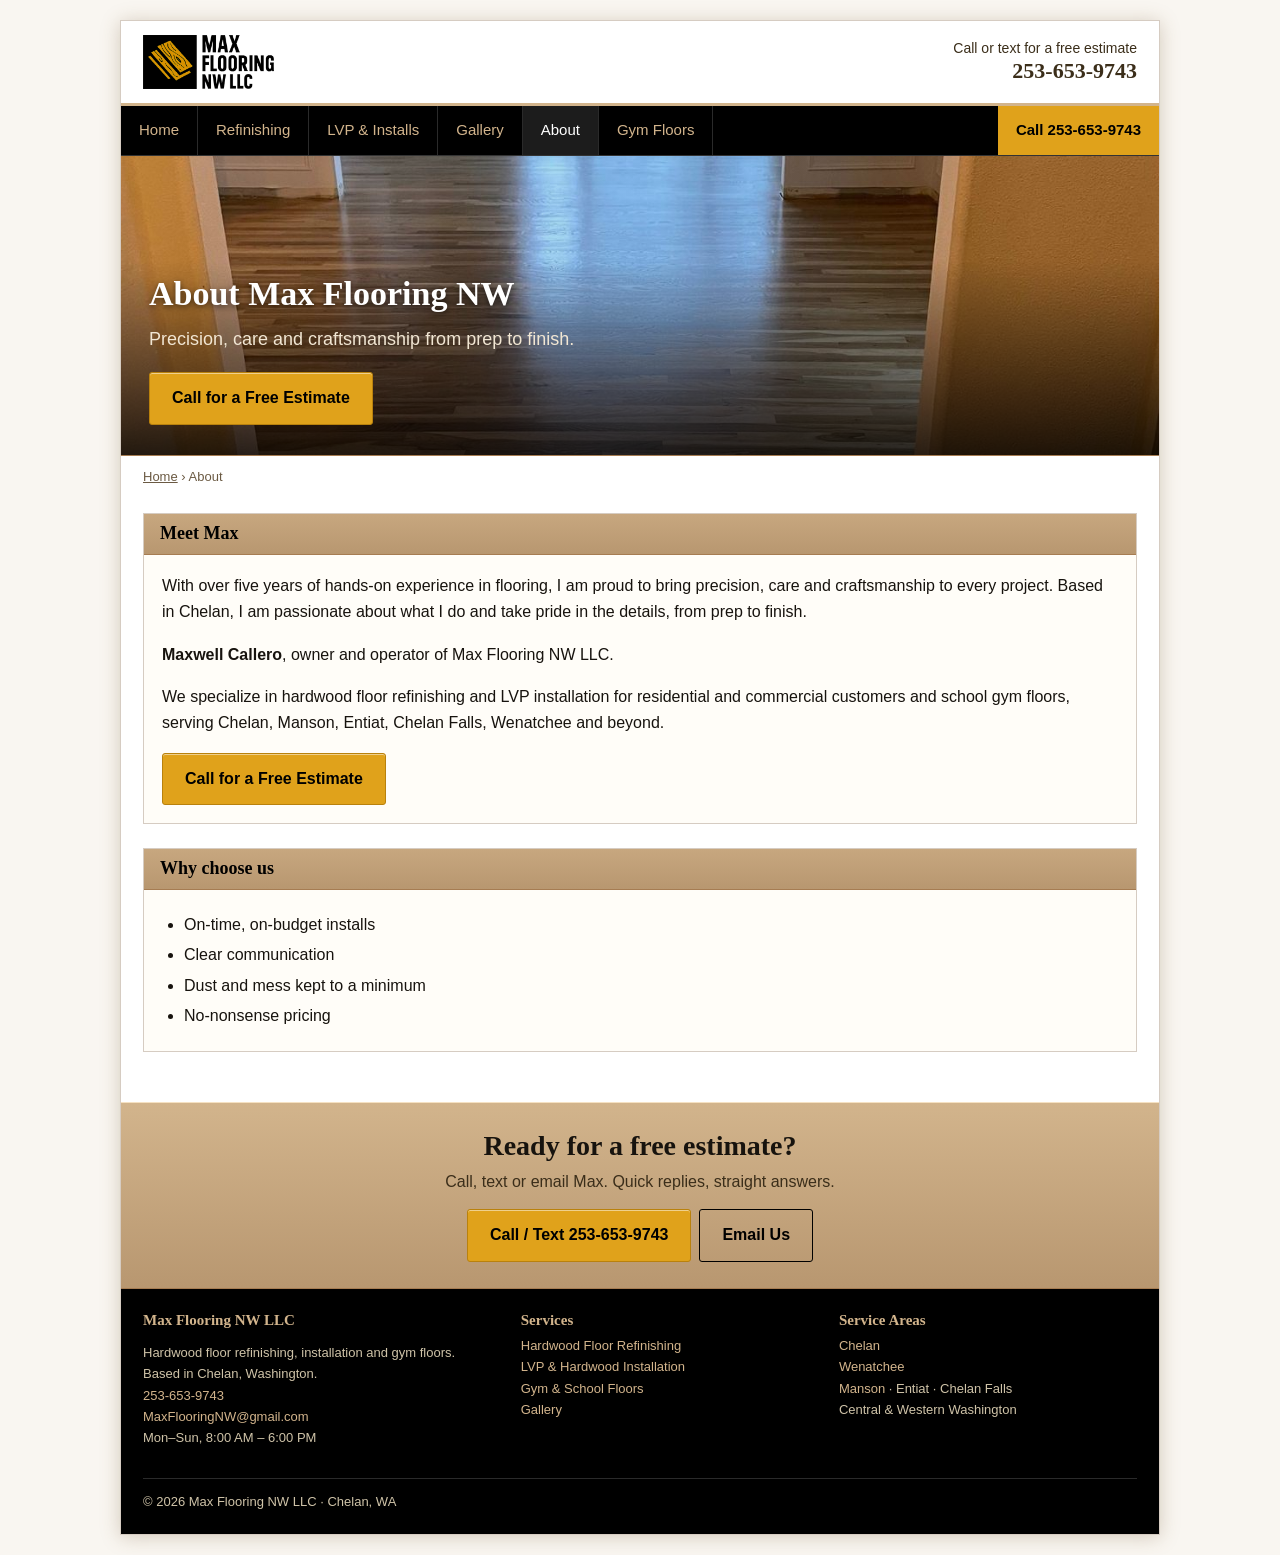
==== commit 674d7aa9: "Add birch before/afters, labeled refinish gallery, Manson engineered installs and Manson page Co-Aut" ====
--- a/about/index.html
+++ b/about/index.html
@@ -17,7 +17,7 @@
 <meta property="og:image" content="https://maxflooringnw.com/img/og-image.jpg">
 <meta name="twitter:card" content="summary_large_image">
 <meta name="theme-color" content="#000000">
-<link rel="stylesheet" href="/styles.css?v=3">
+<link rel="stylesheet" href="/styles.css?v=4">
 
 </head>
 <body>
@@ -46,7 +46,7 @@
 <li><a href="/lvp-flooring-installation/">LVP &amp; Hardwood Installation</a></li><li><a href="/gym-floor-refinishing/">Gym &amp; School Floors</a></li>
 <li><a href="/gallery/">Gallery</a></li></ul></div>
 <div><h3>Service Areas</h3><ul><li><a href="/floor-refinishing-chelan/">Chelan</a></li><li><a href="/hardwood-floors-wenatchee/">Wenatchee</a></li>
-<li>Manson &middot; Entiat &middot; Chelan Falls</li><li>Central &amp; Western Washington</li></ul></div></div>
+<li><a href="/hardwood-floors-manson/">Manson</a> &middot; Entiat &middot; Chelan Falls</li><li>Central &amp; Western Washington</li></ul></div></div>
 <div class="copy">&copy; 2026 Max Flooring NW LLC &middot; Chelan, WA</div></div>
 </div>
 <div class="callbar"><a href="tel:+12536539743">Call</a><a href="sms:+12536539743">Text</a></div>
--- a/styles.css
+++ b/styles.css
@@ -75,7 +75,7 @@
 .gym ul{margin:12px 0 18px;padding-left:20px}
 
 .gallery{display:grid;grid-template-columns:repeat(3,1fr);gap:10px}
-.gallery figure{margin:0}
+.gallery figure{margin:0;position:relative}
 .gallery img{width:100%;aspect-ratio:1/1;object-fit:cover;display:block;border:1px solid var(--tan);box-shadow:0 2px 6px rgba(0,0,0,.15)}
 .gallery figcaption{font-size:13px;color:#6b5a43;margin-top:4px}
 
@@ -130,3 +130,11 @@
   .callbar a{flex:1;text-align:center;padding:14px;background:#000;color:var(--gold);font-weight:bold;text-decoration:none;border-top:2px solid var(--gold)}
   .callbar a+a{background:var(--gold);color:#000}
 }
+
+.ba{display:grid;grid-template-columns:1fr 1fr;gap:10px;margin-bottom:14px}
+.ba figure{margin:0;position:relative}
+.ba img{width:100%;aspect-ratio:4/3;object-fit:cover;display:block;border:1px solid var(--tan);box-shadow:0 2px 6px rgba(0,0,0,.15)}
+.ba figcaption{font-size:13px;color:#6b5a43;margin-top:4px}
+.tag{position:absolute;top:8px;left:8px;background:rgba(0,0,0,.78);color:#fff;font:bold 12px/1 Arial,sans-serif;letter-spacing:.6px;text-transform:uppercase;padding:6px 10px;border-radius:3px}
+.tag.after{background:var(--gold);color:#000}
+.ba-note{margin:0 0 14px;font-size:14px;color:#6b5a43}
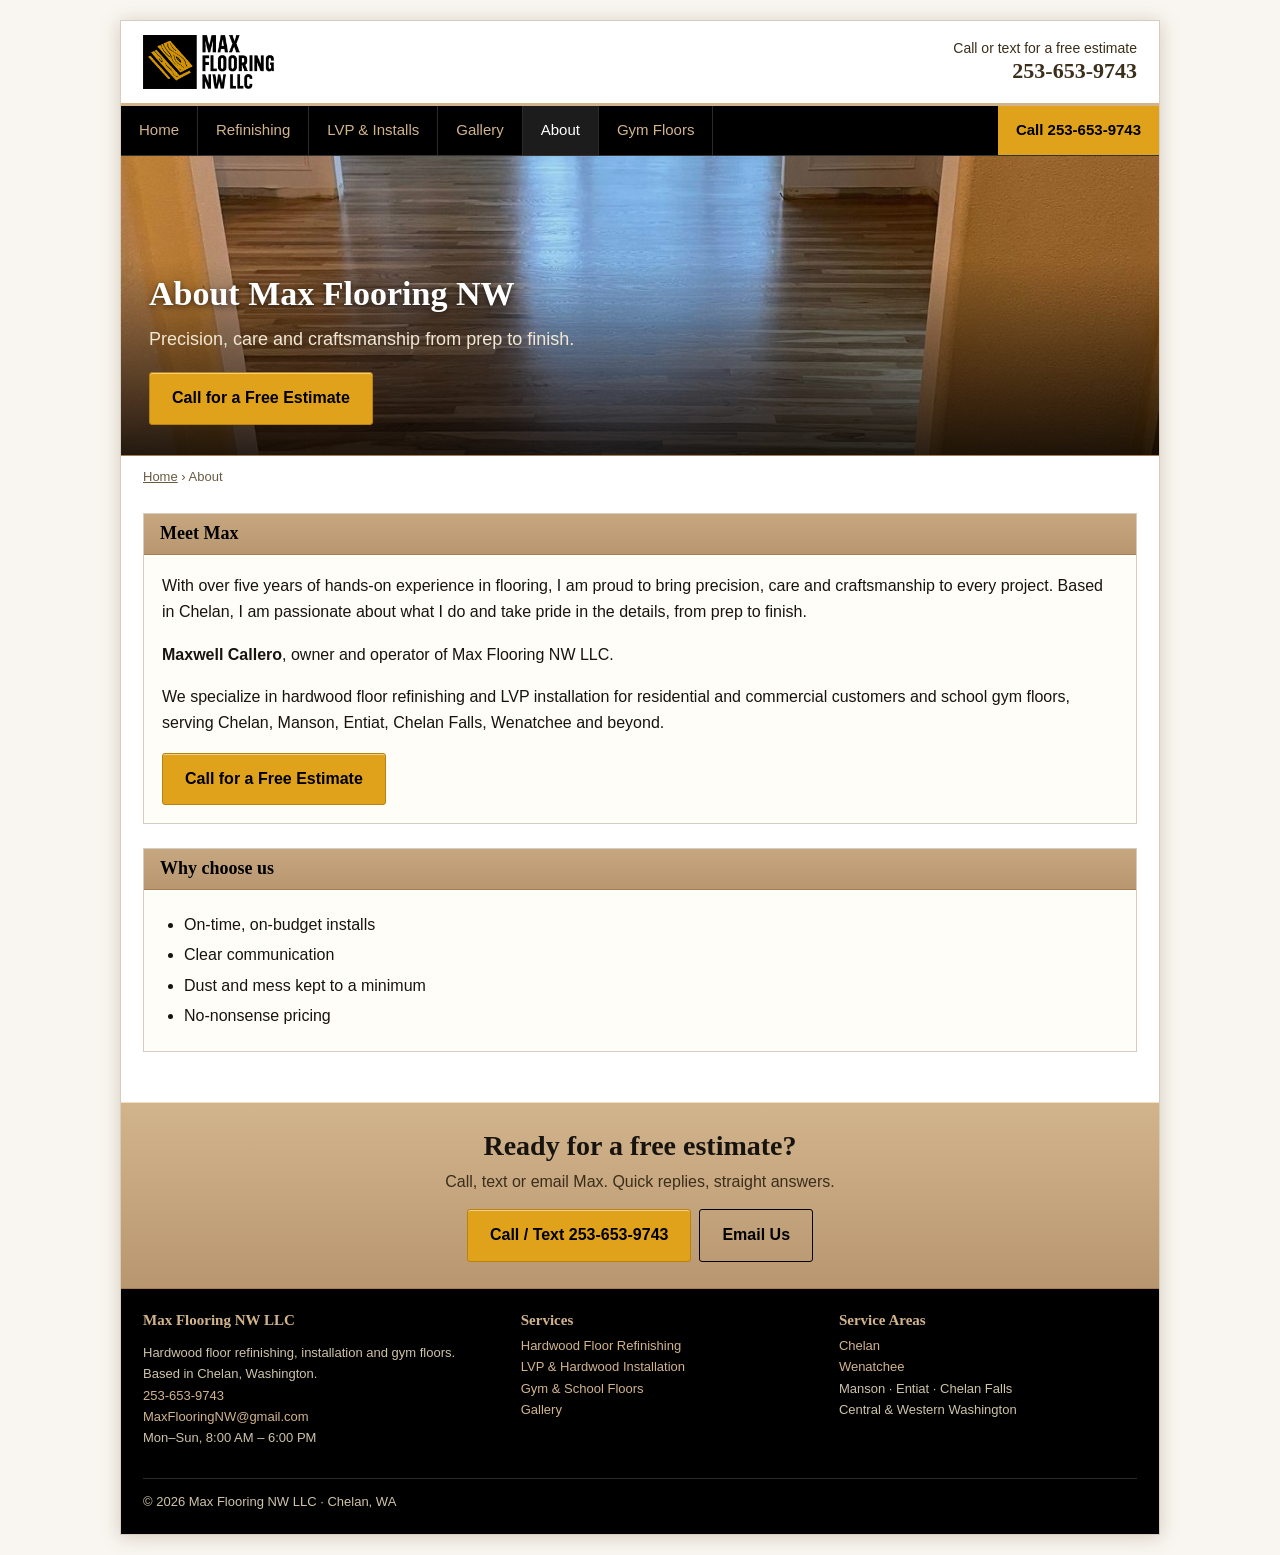
==== commit dc53a75f: "Replace contact form with call, text and email links (#5) - Nav button calls 253-653-9743; estimate " ====
--- a/about/index.html
+++ b/about/index.html
@@ -17,7 +17,7 @@
 <meta property="og:image" content="https://maxflooringnw.com/img/og-image.jpg">
 <meta name="twitter:card" content="summary_large_image">
 <meta name="theme-color" content="#000000">
-<link rel="stylesheet" href="/styles.css?v=4">
+<link rel="stylesheet" href="/styles.css?v=3">
 
 </head>
 <body>
@@ -46,7 +46,7 @@
 <li><a href="/lvp-flooring-installation/">LVP &amp; Hardwood Installation</a></li><li><a href="/gym-floor-refinishing/">Gym &amp; School Floors</a></li>
 <li><a href="/gallery/">Gallery</a></li></ul></div>
 <div><h3>Service Areas</h3><ul><li><a href="/floor-refinishing-chelan/">Chelan</a></li><li><a href="/hardwood-floors-wenatchee/">Wenatchee</a></li>
-<li><a href="/hardwood-floors-manson/">Manson</a> &middot; Entiat &middot; Chelan Falls</li><li>Central &amp; Western Washington</li></ul></div></div>
+<li>Manson &middot; Entiat &middot; Chelan Falls</li><li>Central &amp; Western Washington</li></ul></div></div>
 <div class="copy">&copy; 2026 Max Flooring NW LLC &middot; Chelan, WA</div></div>
 </div>
 <div class="callbar"><a href="tel:+12536539743">Call</a><a href="sms:+12536539743">Text</a></div>
--- a/styles.css
+++ b/styles.css
@@ -75,7 +75,7 @@
 .gym ul{margin:12px 0 18px;padding-left:20px}
 
 .gallery{display:grid;grid-template-columns:repeat(3,1fr);gap:10px}
-.gallery figure{margin:0;position:relative}
+.gallery figure{margin:0}
 .gallery img{width:100%;aspect-ratio:1/1;object-fit:cover;display:block;border:1px solid var(--tan);box-shadow:0 2px 6px rgba(0,0,0,.15)}
 .gallery figcaption{font-size:13px;color:#6b5a43;margin-top:4px}
 
@@ -130,11 +130,3 @@
   .callbar a{flex:1;text-align:center;padding:14px;background:#000;color:var(--gold);font-weight:bold;text-decoration:none;border-top:2px solid var(--gold)}
   .callbar a+a{background:var(--gold);color:#000}
 }
-
-.ba{display:grid;grid-template-columns:1fr 1fr;gap:10px;margin-bottom:14px}
-.ba figure{margin:0;position:relative}
-.ba img{width:100%;aspect-ratio:4/3;object-fit:cover;display:block;border:1px solid var(--tan);box-shadow:0 2px 6px rgba(0,0,0,.15)}
-.ba figcaption{font-size:13px;color:#6b5a43;margin-top:4px}
-.tag{position:absolute;top:8px;left:8px;background:rgba(0,0,0,.78);color:#fff;font:bold 12px/1 Arial,sans-serif;letter-spacing:.6px;text-transform:uppercase;padding:6px 10px;border-radius:3px}
-.tag.after{background:var(--gold);color:#000}
-.ba-note{margin:0 0 14px;font-size:14px;color:#6b5a43}
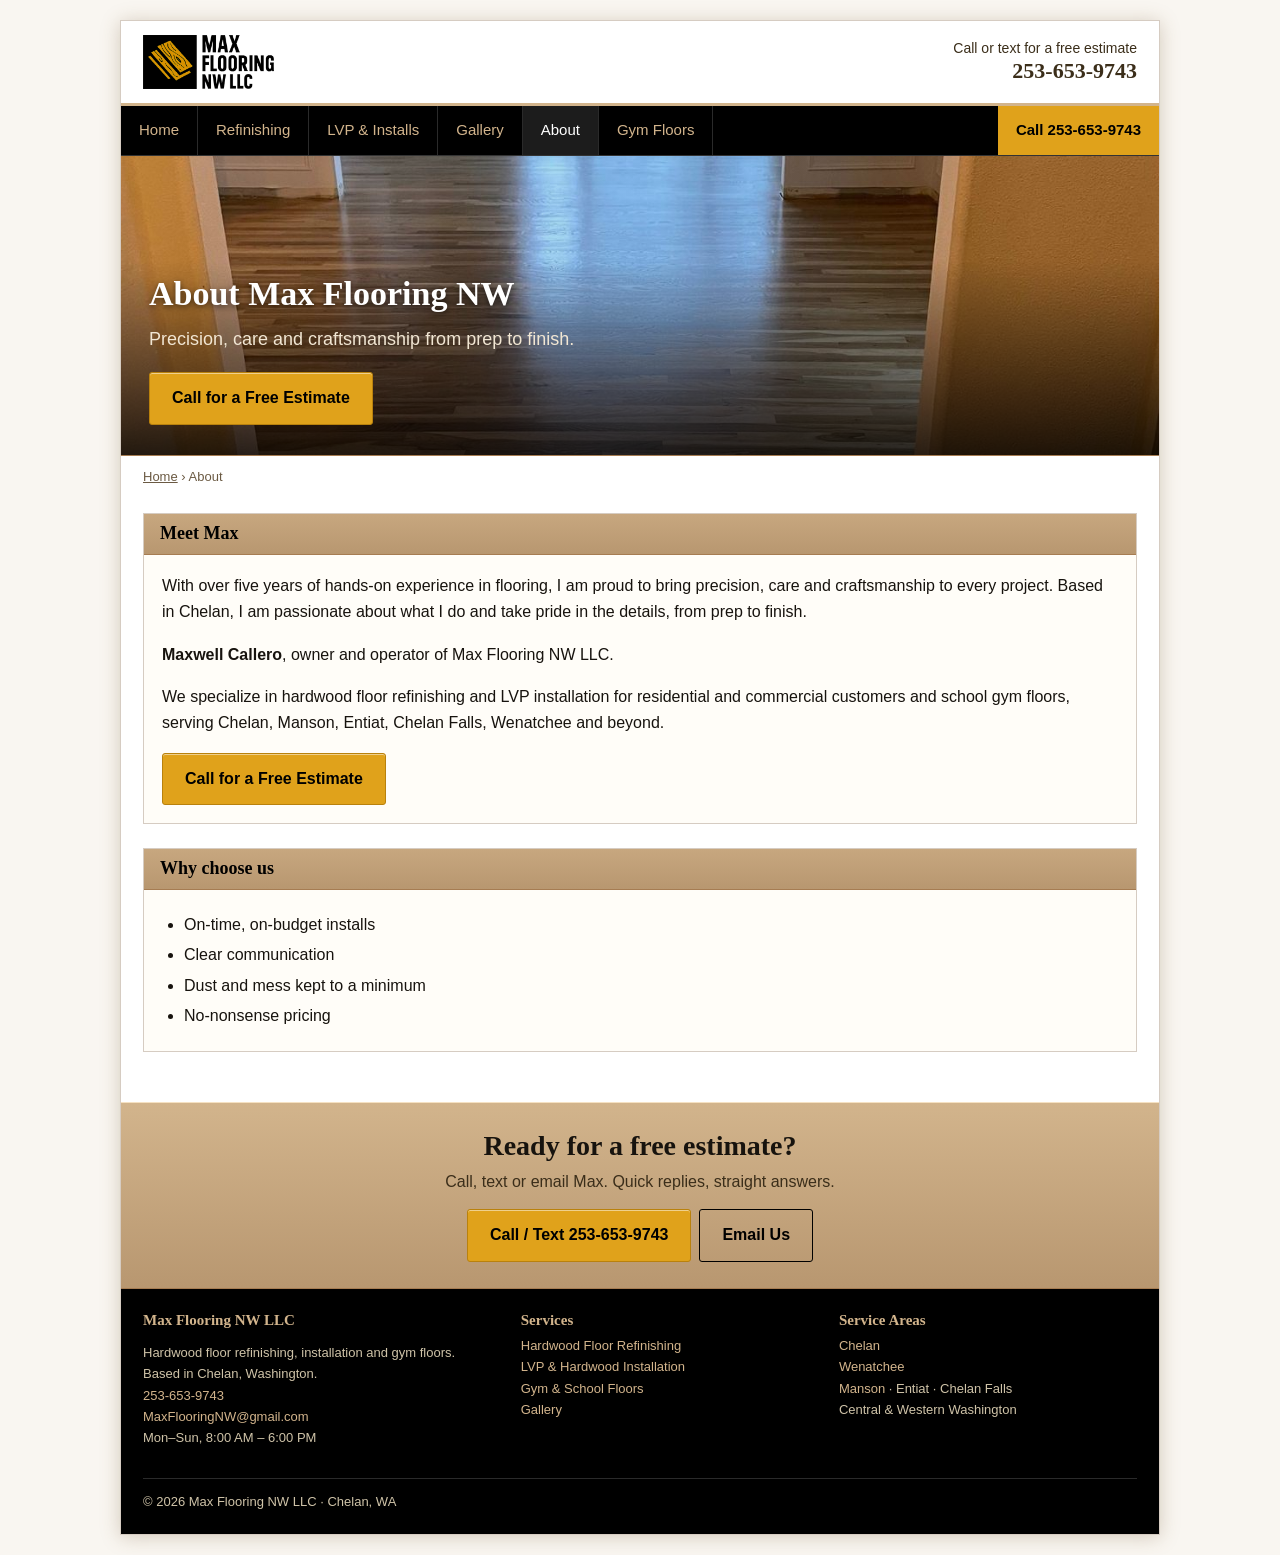
==== commit 00054722: "Birch before/afters, labeled gallery, Manson engineered photos and Manson page Co-Authored-By: Claud" ====
--- a/about/index.html
+++ b/about/index.html
@@ -17,7 +17,7 @@
 <meta property="og:image" content="https://maxflooringnw.com/img/og-image.jpg">
 <meta name="twitter:card" content="summary_large_image">
 <meta name="theme-color" content="#000000">
-<link rel="stylesheet" href="/styles.css?v=3">
+<link rel="stylesheet" href="/styles.css?v=4">
 
 </head>
 <body>
@@ -46,7 +46,7 @@
 <li><a href="/lvp-flooring-installation/">LVP &amp; Hardwood Installation</a></li><li><a href="/gym-floor-refinishing/">Gym &amp; School Floors</a></li>
 <li><a href="/gallery/">Gallery</a></li></ul></div>
 <div><h3>Service Areas</h3><ul><li><a href="/floor-refinishing-chelan/">Chelan</a></li><li><a href="/hardwood-floors-wenatchee/">Wenatchee</a></li>
-<li>Manson &middot; Entiat &middot; Chelan Falls</li><li>Central &amp; Western Washington</li></ul></div></div>
+<li><a href="/hardwood-floors-manson/">Manson</a> &middot; Entiat &middot; Chelan Falls</li><li>Central &amp; Western Washington</li></ul></div></div>
 <div class="copy">&copy; 2026 Max Flooring NW LLC &middot; Chelan, WA</div></div>
 </div>
 <div class="callbar"><a href="tel:+12536539743">Call</a><a href="sms:+12536539743">Text</a></div>
--- a/styles.css
+++ b/styles.css
@@ -75,7 +75,7 @@
 .gym ul{margin:12px 0 18px;padding-left:20px}
 
 .gallery{display:grid;grid-template-columns:repeat(3,1fr);gap:10px}
-.gallery figure{margin:0}
+.gallery figure{margin:0;position:relative}
 .gallery img{width:100%;aspect-ratio:1/1;object-fit:cover;display:block;border:1px solid var(--tan);box-shadow:0 2px 6px rgba(0,0,0,.15)}
 .gallery figcaption{font-size:13px;color:#6b5a43;margin-top:4px}
 
@@ -130,3 +130,11 @@
   .callbar a{flex:1;text-align:center;padding:14px;background:#000;color:var(--gold);font-weight:bold;text-decoration:none;border-top:2px solid var(--gold)}
   .callbar a+a{background:var(--gold);color:#000}
 }
+
+.ba{display:grid;grid-template-columns:1fr 1fr;gap:10px;margin-bottom:14px}
+.ba figure{margin:0;position:relative}
+.ba img{width:100%;aspect-ratio:4/3;object-fit:cover;display:block;border:1px solid var(--tan);box-shadow:0 2px 6px rgba(0,0,0,.15)}
+.ba figcaption{font-size:13px;color:#6b5a43;margin-top:4px}
+.tag{position:absolute;top:8px;left:8px;background:rgba(0,0,0,.78);color:#fff;font:bold 12px/1 Arial,sans-serif;letter-spacing:.6px;text-transform:uppercase;padding:6px 10px;border-radius:3px}
+.tag.after{background:var(--gold);color:#000}
+.ba-note{margin:0 0 14px;font-size:14px;color:#6b5a43}
